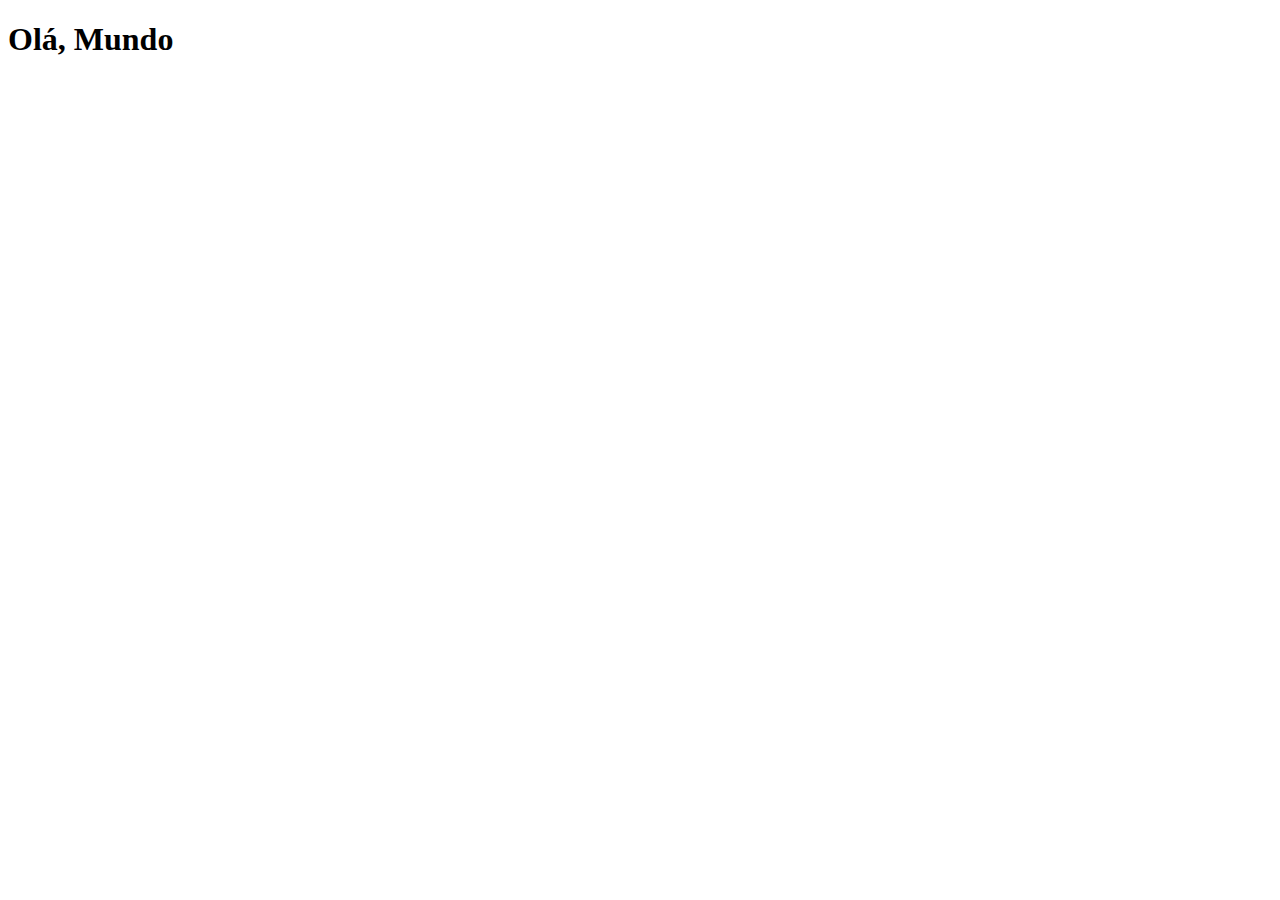
==== index.html @ a5e5fc8c "Criada a pagina principal" ====
<!DOCTYPE html>
<html lang="pt-br">
<head>
    <meta charset="UTF-8">
    <meta http-equiv="X-UA-Compatible" content="IE=edge">
    <meta name="viewport" content="width=device-width, initial-scale=1.0">
    <link rel="shortcut icon" href="favicon1.ico" type="image/x-icon">
    <title>Projetos Redes Sociais</title>
</head>
<body>
    <h1>Olá, Mundo</h1>
    
</body>
</html>
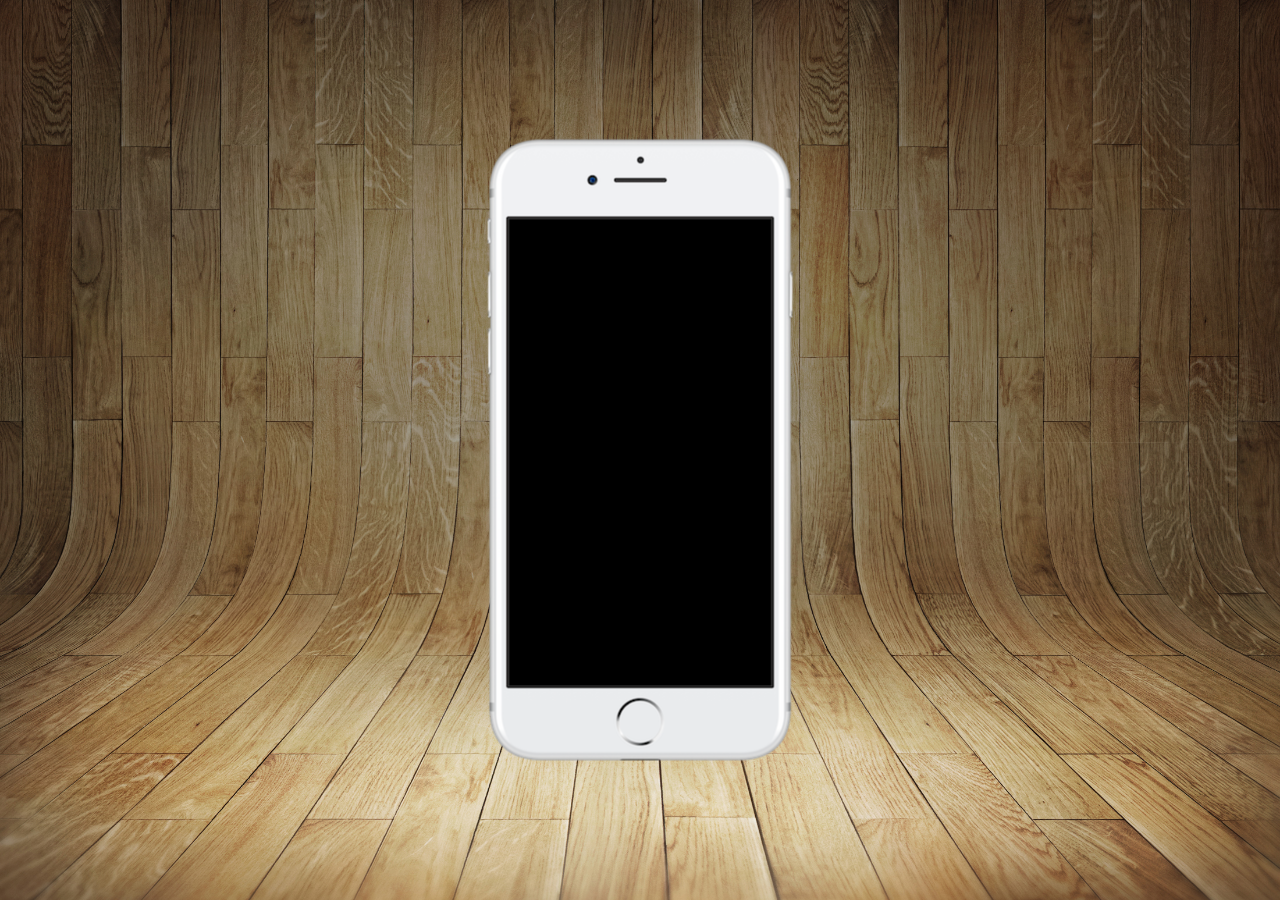
==== commit e156626a: "Colocando imagens" ====
--- a/index.html
+++ b/index.html
@@ -5,10 +5,17 @@
     <meta http-equiv="X-UA-Compatible" content="IE=edge">
     <meta name="viewport" content="width=device-width, initial-scale=1.0">
     <link rel="shortcut icon" href="favicon1.ico" type="image/x-icon">
+    <link rel="stylesheet" href="estilos/style.css">
     <title>Projetos Redes Sociais</title>
 </head>
 <body>
-    <h1>Olá, Mundo</h1>
-    
+    <main>
+        <section id="telefone">
+
+        </section>
+        <section id="redes-sociais">
+
+        </section>
+    </main>    
 </body>
 </html>--- a/estilos/style.css
+++ b/estilos/style.css
@@ -0,0 +1,39 @@
+@chaset "UTF-8";
+
+*{
+    margin: 0px;
+    padding: 0px;
+    font-family: Arial, Helvetica, sans-serif;
+}
+
+html, body{
+    height: 100vh;
+    width: 100vw;
+    background-color: black;
+}
+
+body{
+    background: url('../imagens/fundo-madeira.jpg') no-repeat top center;
+    background-size: cover;
+    background-attachment: fixed;
+}
+
+main{
+    position: relative;
+    height: 100vh;
+}
+
+section#telefone{
+    position: absolute;
+    top: 50%;
+    left: 50%;
+    transform: translate(-50%, -50%);
+
+    height: 627px;
+    width: 311px;
+    background:url('../imagens/frame-iphone.png') no-repeat;
+}
+
+
+
+
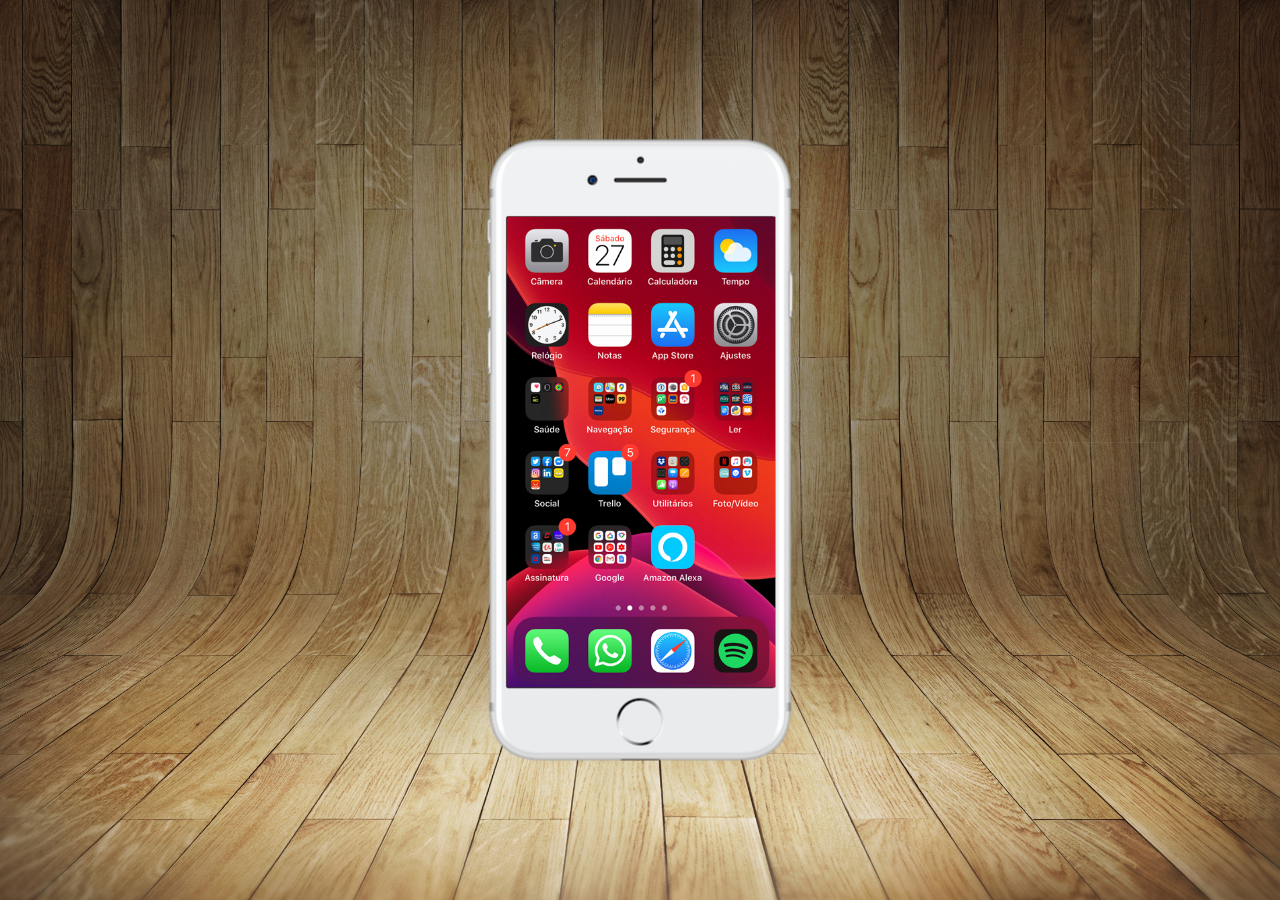
==== commit afc70931: "criada a tela home" ====
--- a/index.html
+++ b/index.html
@@ -11,7 +11,7 @@
 <body>
     <main>
         <section id="telefone">
-
+            <iframe src="home.html" name="tela" id="tela" frameborder="0"></iframe>
         </section>
         <section id="redes-sociais">
 
--- a/estilos/style.css
+++ b/estilos/style.css
@@ -34,6 +34,14 @@
     background:url('../imagens/frame-iphone.png') no-repeat;
 }
 
+iframe#tela{
+    position: relative;
+    top: 80px;
+    left: 22px;
+    width: 269px;
+    height: 471px;
+}
 
 
 
+
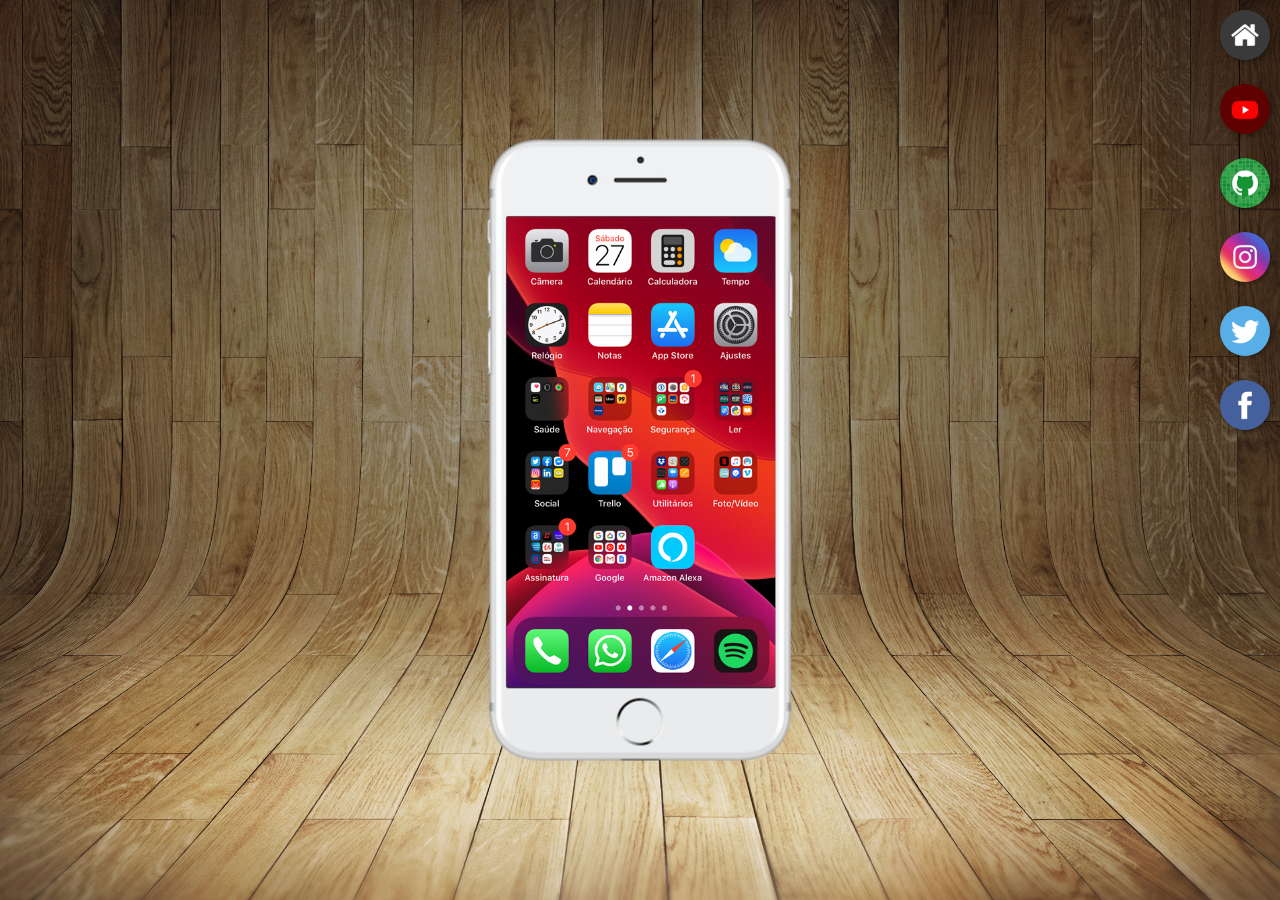
==== commit baa361ea: "botões lateral" ====
--- a/index.html
+++ b/index.html
@@ -11,10 +11,17 @@
 <body>
     <main>
         <section id="telefone">
-            <iframe src="home.html" name="tela" id="tela" frameborder="0"></iframe>
+            <iframe src="home.html" name="tela" id="tela" frameborder="0">
+                <p>Seu navegador não é compativel com isso</p>
+            </iframe>
         </section>
-        <section id="redes-sociais">
-
+        <section id="redessociais">
+            <a href="#" target="tela"> <img src="imagens/logo-home.jpg" alt="Home"></a><br>
+            <a href="#" target="tela"> <img src="imagens/logo-youtube.jpg" alt="YouTube"></a><br>
+            <a href="#" target="tela"> <img src="imagens/logo-github.jpg" alt="GitHub"></a><br>
+            <a href="#" target="tela"> <img src="imagens/logo-instagram.jpg" alt="Instagram"></a><br>
+            <a href="#" target="tela"> <img src="imagens/logo-twitter.jpg" alt="Twitter"></a><br>
+            <a href="#" target="tela"> <img src="imagens/logo-facebook.jpg" alt="Facebook"></a>
         </section>
     </main>    
 </body>
--- a/estilos/style.css
+++ b/estilos/style.css
@@ -42,6 +42,25 @@
     height: 471px;
 }
 
+section#redessociais{
+    text-align: right;
+}
+
+section#redessociais img{
+    width: 50px;
+    margin: 10px;
+    border-radius: 50%;
+    box-shadow: 2px 2px 5px rgba(0, 0, 0, 0.333);
+    box-sizing: border-box;
+}
+
+section#redessociais img:hover{
+    border: 2px solid rgba(255, 255, 255, 0.575);
+    transform: translate(-3px, -3px);
+    box-shadow: 5px 5px 10px rgba(0, 0, 0, 0.764);
+    transition: transform .4s, border .6s;
+}
 
 
 
+
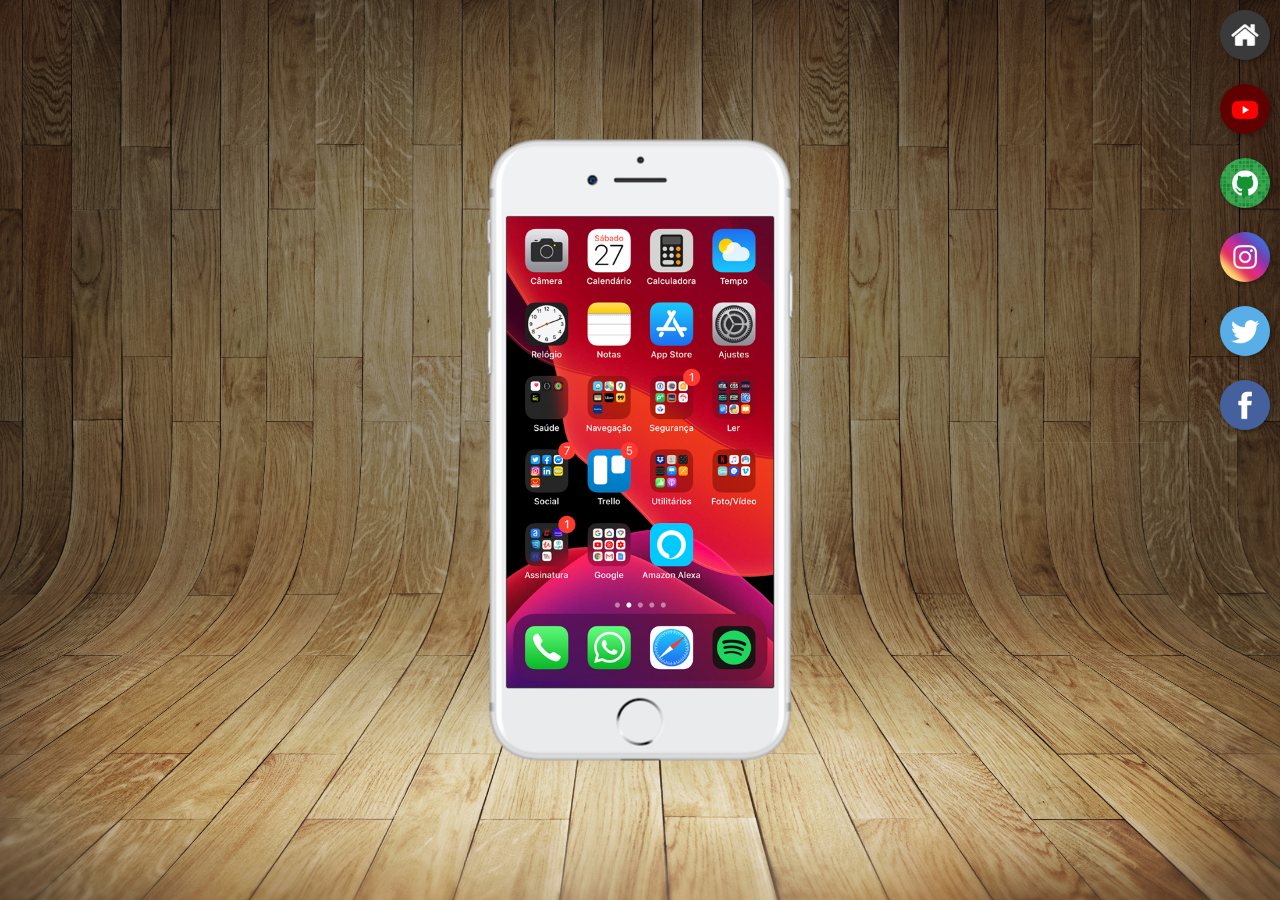
==== commit 5994ae97: "Criação de links" ====
--- a/index.html
+++ b/index.html
@@ -16,12 +16,12 @@
             </iframe>
         </section>
         <section id="redessociais">
-            <a href="#" target="tela"> <img src="imagens/logo-home.jpg" alt="Home"></a><br>
-            <a href="#" target="tela"> <img src="imagens/logo-youtube.jpg" alt="YouTube"></a><br>
-            <a href="#" target="tela"> <img src="imagens/logo-github.jpg" alt="GitHub"></a><br>
-            <a href="#" target="tela"> <img src="imagens/logo-instagram.jpg" alt="Instagram"></a><br>
+            <a href="home.html" target="tela"> <img src="imagens/logo-home.jpg" alt="Home"></a><br>
+            <a href="youtube.html" target="tela"> <img src="imagens/logo-youtube.jpg" alt="YouTube"></a><br>
+            <a href="githube.html" target="tela"> <img src="imagens/logo-github.jpg" alt="GitHub"></a><br>
+            <a href="instagram.html" target="tela"> <img src="imagens/logo-instagram.jpg" alt="Instagram"></a><br>
             <a href="#" target="tela"> <img src="imagens/logo-twitter.jpg" alt="Twitter"></a><br>
-            <a href="#" target="tela"> <img src="imagens/logo-facebook.jpg" alt="Facebook"></a>
+            <a href="facebook.html" target="tela"> <img src="imagens/logo-facebook.jpg" alt="Facebook"></a>
         </section>
     </main>    
 </body>
--- a/estilos/style.css
+++ b/estilos/style.css
@@ -38,7 +38,7 @@
     position: relative;
     top: 80px;
     left: 22px;
-    width: 269px;
+    width: 267px;
     height: 471px;
 }
 
